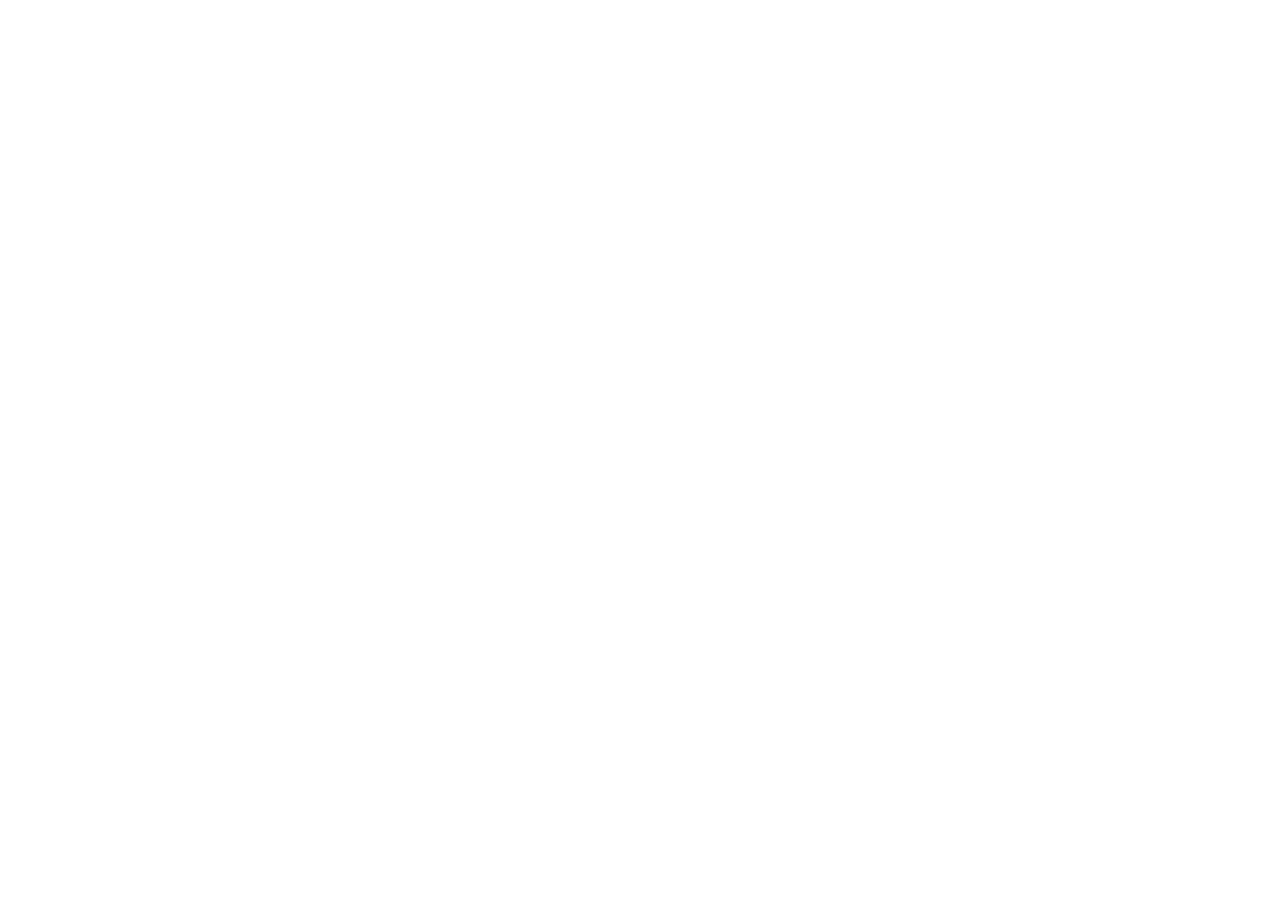
==== login.html @ 1cd2dbb4 "agregue files de login" ====
<!DOCTYPE html>
<html lang="en">
<head>
    <meta charset="UTF-8">
    <meta http-equiv="X-UA-Compatible" content="IE=edge">
    <meta name="viewport" content="width=device-width, initial-scale=1.0">
    <title>Inscribite!</title>
</head>
<body>
    
</body>
</html>
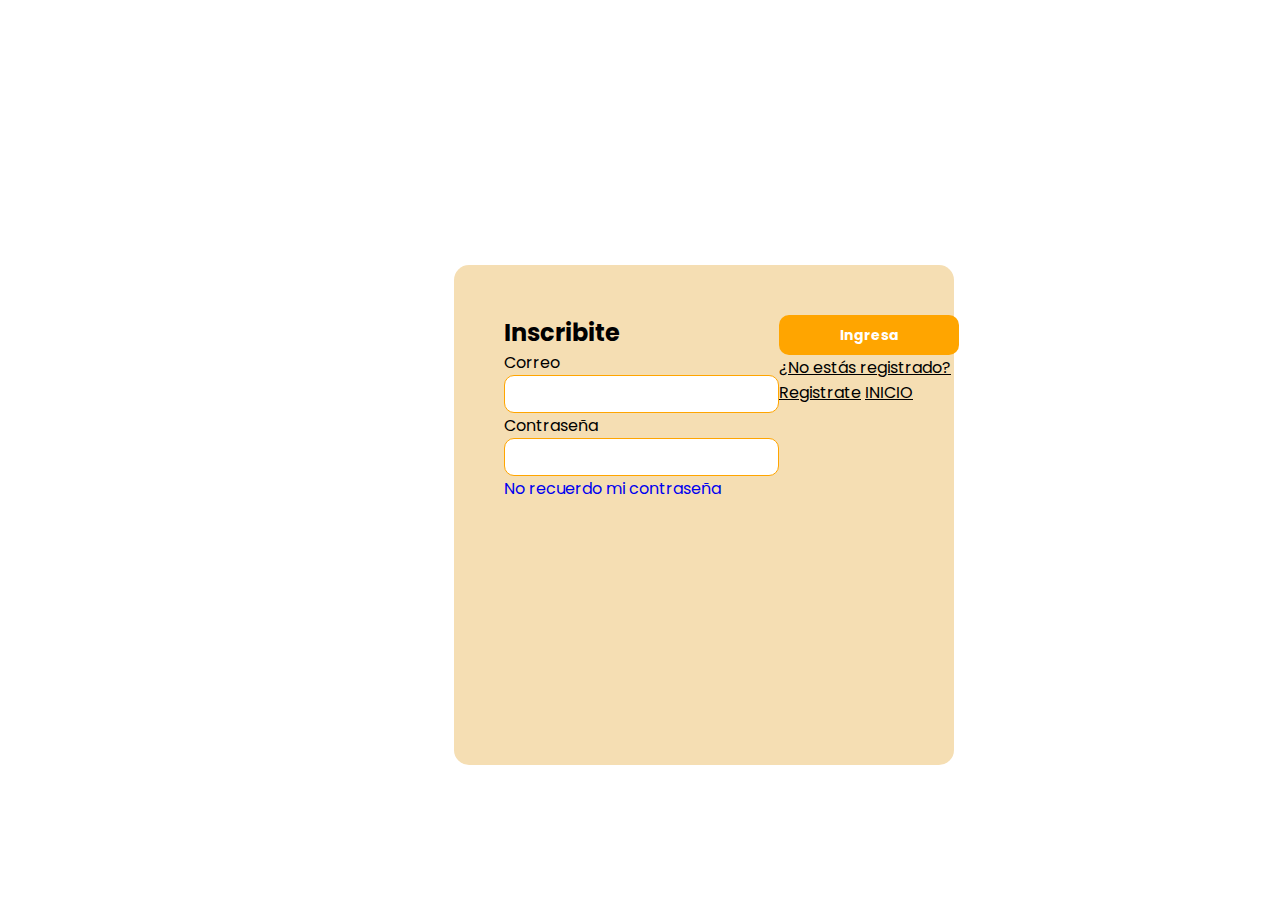
==== commit b537c2e6: "agregué section cursos" ====
--- a/login.html
+++ b/login.html
@@ -5,8 +5,24 @@
     <meta http-equiv="X-UA-Compatible" content="IE=edge">
     <meta name="viewport" content="width=device-width, initial-scale=1.0">
     <title>Inscribite!</title>
+    <link rel="stylesheet" href="assets/login.css">
 </head>
 <body>
+    <form class="form-container">
+        <div class="input-container">
+            <h2>Inscribite</h2>
+            <label for="email">Correo</label>
+            <input type="email" name="" required="" id="email">
+            <label for="pass">Contraseña</label>
+            <input type="password" name="" required="" id="pass">
+            <a href="#">No recuerdo mi contraseña</a>
+        </div>
+        <div class="button">
+            <button class="button-sign">Ingresa</button>
+            <a href="signup.html">¿No estás registrado? Registrate</a>
+            <a href="index.html">INICIO</a>
+        </div>
+    </form>
     
 </body>
 </html>--- a/assets/login.css
+++ b/assets/login.css
@@ -0,0 +1,88 @@
+@import url('https://fonts.googleapis.com/css2?family=Poppins:wght@300&display=swap');
+
+*{
+    margin: 0;
+    padding: 0;
+    box-sizing: border-box;
+    text-decoration: none;
+    list-style: none;
+    font-family: "Poppins", sans-serif;    
+}
+
+html{
+    scroll-behavior: smooth;
+    scroll-padding-top: 100px;
+}
+
+body{
+    background: white;
+    height: 100%;
+}
+
+.form-container {
+    background-color: wheat;
+    color: black;
+    height: 500px;
+    width: 500px;
+    border-radius: 15px;
+    position: absolute;
+    top: 60%;
+    left: 55%;
+    padding: 50px;
+    transform: translate(-50%, -55%);
+    display: flex;
+    }
+
+.imput-container {
+    display: flex;
+    flex-direction:column;  
+    justify-content: center;  
+    gap: 25px;
+}
+
+.imput-container h2 {
+    font-size: 30px;
+    text-align: center;
+}
+
+
+
+.imput-container label {
+    font-size: 20px;
+}
+
+.imput-container a {
+    color: black;
+    text-align: center;
+}
+
+#email, #pass {
+    border-radius: 10px;
+    border: 1px solid orange;
+    padding: 8px;
+}
+button{
+    background-color: orange;
+    border: 0px solid orange;
+    border-radius: 10px;
+    outline: none;
+    width: 180px;
+    height: 40px;
+    color: white;
+    font-weight: 700;
+    font-size: 14px;
+    cursor: pointer;
+    transition: all 0.3s linear;
+    }
+
+button:hover {
+    background-color: white;
+    color: orange;
+    border: 0px solid orange;
+    transition: all 0.4s linear;
+}
+
+.button a {
+    color: black;
+    text-decoration: underline;
+}
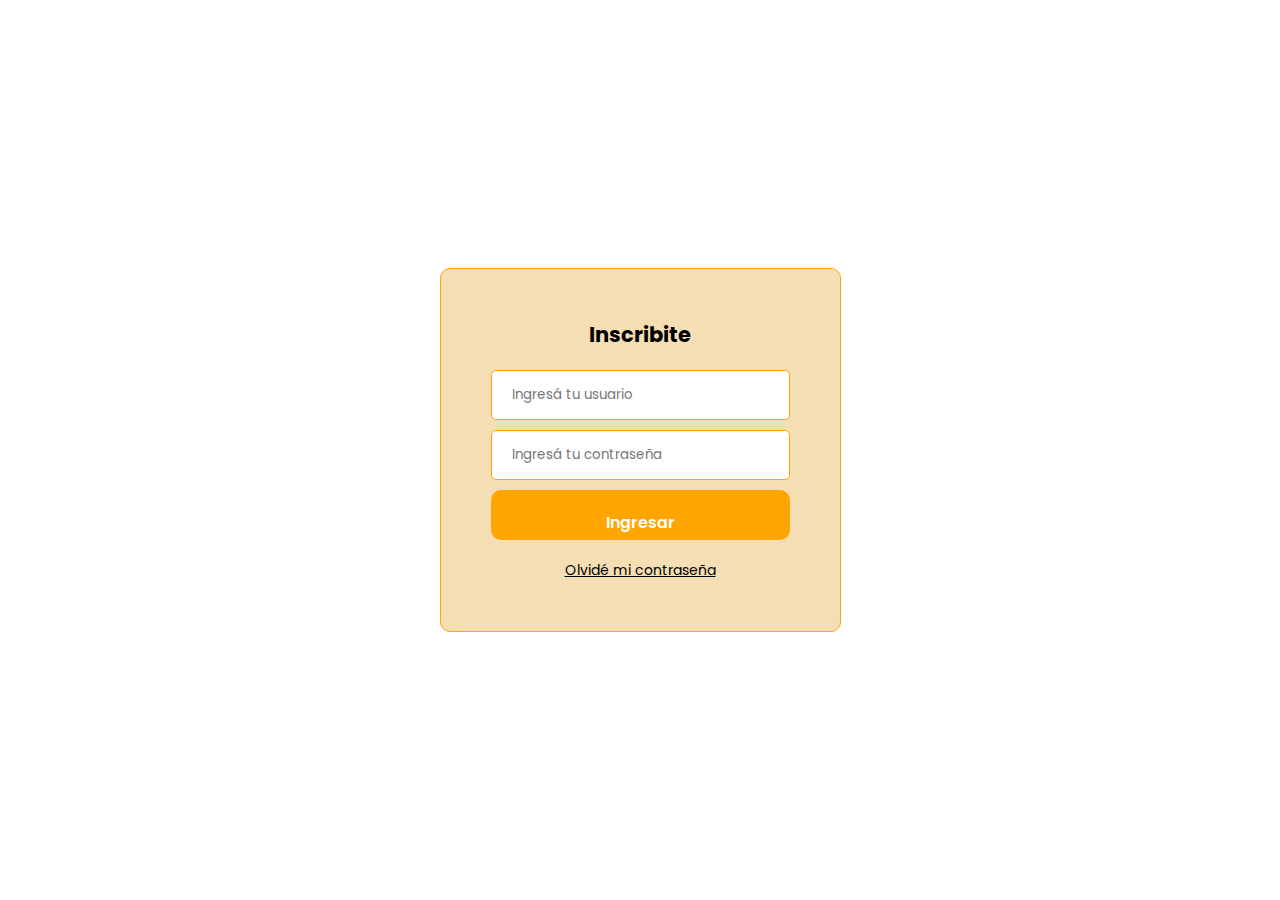
==== commit 089231ce: "login" ====
--- a/login.html
+++ b/login.html
@@ -8,21 +8,21 @@
     <link rel="stylesheet" href="assets/login.css">
 </head>
 <body>
-    <form class="form-container">
-        <div class="input-container">
+    <div class="container">
+        <div class="login">      
             <h2>Inscribite</h2>
-            <label for="email">Correo</label>
-            <input type="email" name="" required="" id="email">
-            <label for="pass">Contraseña</label>
-            <input type="password" name="" required="" id="pass">
-            <a href="#">No recuerdo mi contraseña</a>
-        </div>
-        <div class="button">
-            <button class="button-sign">Ingresa</button>
-            <a href="signup.html">¿No estás registrado? Registrate</a>
-            <a href="index.html">INICIO</a>
-        </div>
+    
+        <form>
+    
+        <input type="text" placeholder="Ingresá tu usuario">       
+        <input type="password" placeholder="Ingresá tu contraseña">
+    
+        <input type="submit" value = "Ingresar">
     </form>
+    <a href="#">Olvidé mi contraseña</a>
+    
+    </div> 
+    </div>
     
 </body>
 </html>--- a/assets/login.css
+++ b/assets/login.css
@@ -17,72 +17,75 @@
 body{
     background: white;
     height: 100%;
-}
-
-.form-container {
-    background-color: wheat;
-    color: black;
-    height: 500px;
-    width: 500px;
-    border-radius: 15px;
-    position: absolute;
-    top: 60%;
-    left: 55%;
-    padding: 50px;
-    transform: translate(-50%, -55%);
-    display: flex;
-    }
-
-.imput-container {
-    display: flex;
-    flex-direction:column;  
-    justify-content: center;  
-    gap: 25px;
-}
-
-.imput-container h2 {
-    font-size: 30px;
-    text-align: center;
+    font-size: 14px;
 }
 
 
-
-.imput-container label {
-    font-size: 20px;
+.container {
+    font-family: "Roboto" , sans-serif ;
+    background: white;
+    display: flex;
+    justify-content: center;
+    align-items: center;
+    height: 100vh;
 }
 
-.imput-container a {
-    color: black;
-    text-align: center;
+.login {
+    display: flex;
+    flex-direction: column;
+    justify-content: center;
+    align-items: center;
+    background: wheat;
+    padding: 50px;
+    border: 1px solid orange;
+    border-radius: 10px;
+    gap: 20px;
+
 }
 
-#email, #pass {
-    border-radius: 10px;
+form {
+    display: flex;
+    flex-direction: column;
+    gap: 10px;
+
+}
+
+input {
+    height: 50px;
+    border-radius: 5px;
     border: 1px solid orange;
-    padding: 8px;
+    padding: 20px;
 }
-button{
+
+input:focus {
+    outline: none;
+}
+
+input[type="submit"]{
     background-color: orange;
     border: 0px solid orange;
     border-radius: 10px;
     outline: none;
-    width: 180px;
-    height: 40px;
-    color: white;
-    font-weight: 700;
-    font-size: 14px;
+    height: 50px;    
     cursor: pointer;
     transition: all 0.3s linear;
-    }
-
-button:hover {
-    background-color: white;
-    color: orange;
-    border: 0px solid orange;
-    transition: all 0.4s linear;
+    align-items: center;
+    
 }
 
-.button a {
+input[value="Ingresar"]{
+    color: white;
+    font-weight: 600;
+    font-size: 16px;
+}
+
+.login a {
+    text-decoration: underline ;
     color: black;
+    
+}
+
+.login a:hover{
     text-decoration: underline;
+    color: black;
 }
